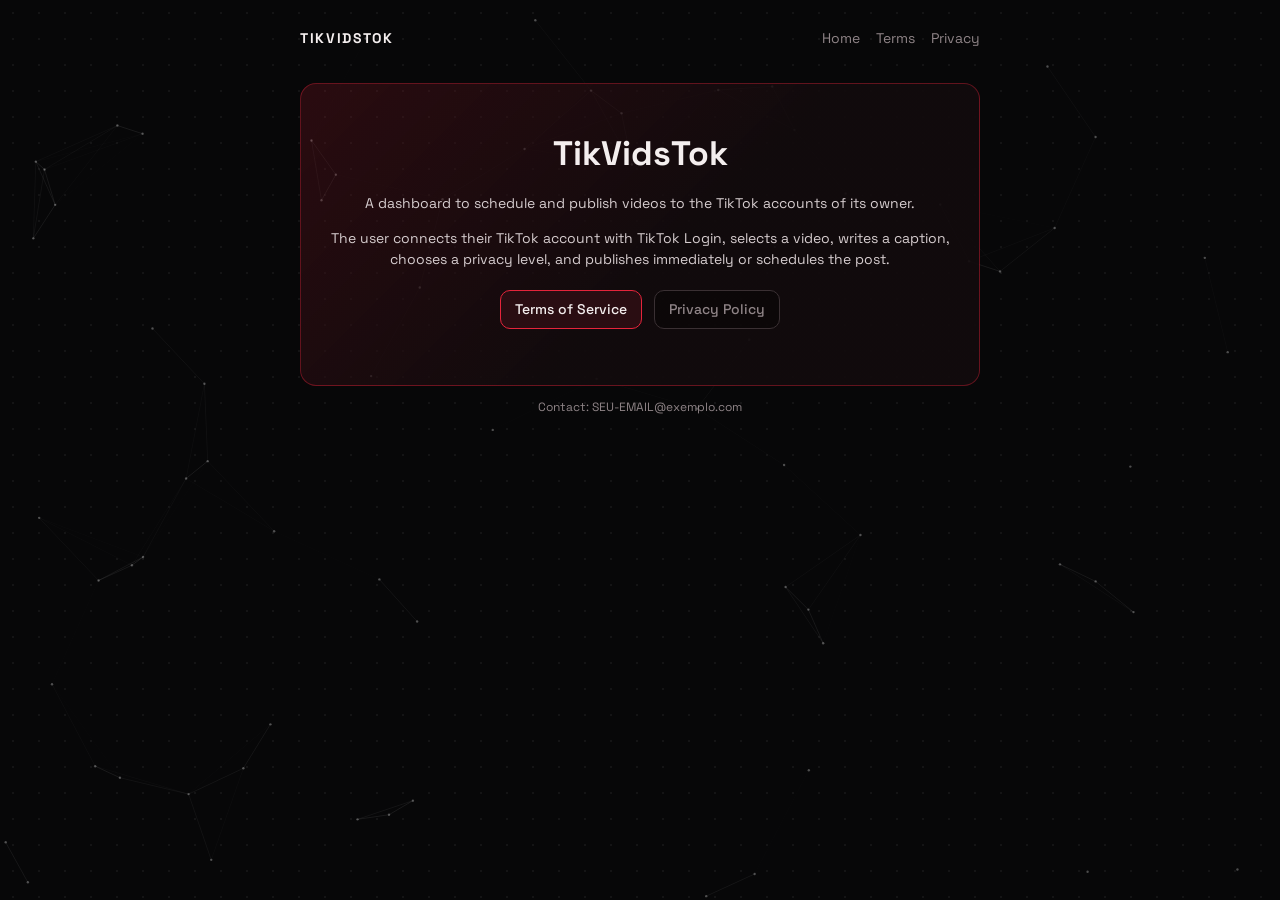
==== index.html @ b0757ad5 "Add files via upload" ====
<!doctype html><html lang="en"><head><meta charset="utf-8"><meta name="viewport" content="width=device-width,initial-scale=1"><title>TikVidsTok</title>
<link href="https://fonts.googleapis.com/css2?family=Space+Grotesk:wght@400;500;700&display=swap" rel="stylesheet"><link rel="stylesheet" href="theme.css">
<style>.wrap{max-width:720px;margin:0 auto;padding:28px 20px 60px}.top{display:flex;justify-content:space-between;align-items:center;flex-wrap:wrap;gap:10px;margin-bottom:34px}.top b{letter-spacing:.12em}.top nav a{color:var(--mu);text-decoration:none;margin-left:16px;transition:color .2s}.top nav a:hover{color:#fff}
h1{font-size:34px;margin:0 0 6px}p,li{color:#d6cdcf}.card{padding:26px}.hero{text-align:center;padding:44px 26px}.hero .btn{margin:6px}</style></head><body>
<div class="wrap z"><div class="top"><b>TIKVIDSTOK</b><nav><a href="index.html">Home</a><a href="termos.html">Terms</a><a href="privacidade.html">Privacy</a></nav></div>
<div class="card hero"><h1>TikVidsTok</h1><p>A dashboard to schedule and publish videos to the TikTok accounts of its owner.</p><p>The user connects their TikTok account with TikTok Login, selects a video, writes a caption, chooses a privacy level, and publishes immediately or schedules the post.</p><a class="btn" href="termos.html">Terms of Service</a><a class="btn ghost" href="privacidade.html">Privacy Policy</a></div><p class="mu" style="text-align:center">Contact: SEU-EMAIL@exemplo.com</p></div><script src="fx.js"></script></body></html>
---- theme.css ----
:root{--bg:#070708;--tx:#f4eeee;--mu:#8f8487;--ac:#e5243b;--ok:#3ecf8e;--bd:rgba(229,36,59,.38)}
*{box-sizing:border-box}html,body{margin:0}
body{background:var(--bg) radial-gradient(rgba(255,255,255,.05) 1px,transparent 1px) 0 0/26px 26px;color:var(--tx);font:14px/1.5 "Space Grotesk",system-ui,sans-serif;min-height:100vh}
.z{position:relative;z-index:1}#fx{position:fixed;inset:0;z-index:0;pointer-events:none}
.card{background:linear-gradient(135deg,rgba(229,36,59,.16),rgba(18,11,13,.92) 55%);border:1px solid var(--bd);border-radius:16px;padding:18px;margin-bottom:12px;color:inherit;text-decoration:none;display:block;transition:transform .2s,border-color .2s,box-shadow .2s}
.card:hover{border-color:var(--ac);box-shadow:0 10px 30px rgba(229,36,59,.22)}a.card:hover,.card.lift:hover{transform:translateY(-3px)}
button,.btn{position:relative;overflow:hidden;background:#2a0d12;color:var(--tx);border:1px solid var(--ac);border-radius:10px;padding:8px 14px;cursor:pointer;font:inherit;font-weight:500;text-decoration:none;display:inline-block;transition:transform .18s,box-shadow .18s,background .18s}
button::after,.btn::after{content:"";position:absolute;inset:0;background:linear-gradient(100deg,transparent 30%,rgba(255,255,255,.25) 50%,transparent 70%);transform:translateX(-120%);transition:transform .55s}
button:hover,.btn:hover{transform:translateY(-2px);background:#4a1019;box-shadow:0 6px 22px rgba(229,36,59,.5)}
button:hover::after,.btn:hover::after{transform:translateX(120%)}button:active,.btn:active{transform:scale(.96)}
.ghost{border-color:#3a3033;background:rgba(0,0,0,.3);color:var(--mu)}
input,select,textarea{width:100%;background:rgba(8,6,7,.85);color:var(--tx);border:1px solid #2c2124;border-radius:10px;padding:9px;margin:4px 0 10px;font:inherit;transition:border-color .2s,box-shadow .2s}
input:hover,select:hover,textarea:hover{border-color:#5a2a30}
:focus-visible{outline:2px solid #fff;outline-offset:2px}input:focus,select:focus,textarea:focus{border-color:var(--ac);box-shadow:0 0 0 3px rgba(229,36,59,.2)}
label{color:var(--mu);font-size:11px;letter-spacing:.08em;text-transform:uppercase}.mu{color:var(--mu);font-size:12px}
html.cc,html.cc *{cursor:none!important}
#cur,#ring{position:fixed;left:0;top:0;pointer-events:none;z-index:9999;border-radius:50%;will-change:transform}
#cur{width:8px;height:8px;margin:-4px 0 0 -4px;background:#fff;box-shadow:0 0 10px #fff}
#ring{width:30px;height:30px;margin:-15px 0 0 -15px;border:1px solid rgba(255,255,255,.5);transition:width .2s,height .2s,margin .2s,border-color .2s}
#ring.hot{width:46px;height:46px;margin:-23px 0 0 -23px;border-color:var(--ac)}
@media(prefers-reduced-motion:reduce){*{transition:none!important}}
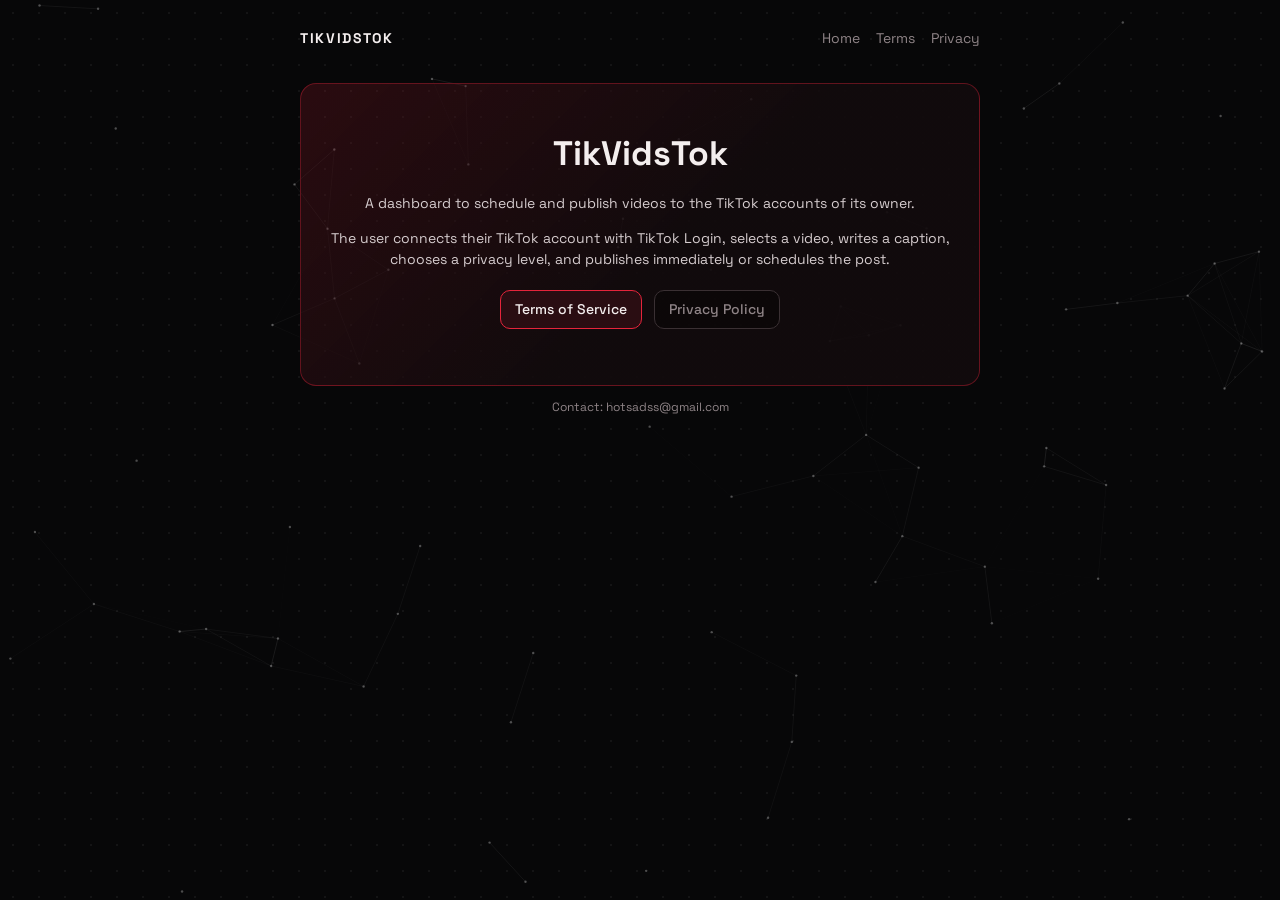
==== commit 8a28d63e: "Update index.html" ====
--- a/index.html
+++ b/index.html
@@ -3,4 +3,4 @@
 <style>.wrap{max-width:720px;margin:0 auto;padding:28px 20px 60px}.top{display:flex;justify-content:space-between;align-items:center;flex-wrap:wrap;gap:10px;margin-bottom:34px}.top b{letter-spacing:.12em}.top nav a{color:var(--mu);text-decoration:none;margin-left:16px;transition:color .2s}.top nav a:hover{color:#fff}
 h1{font-size:34px;margin:0 0 6px}p,li{color:#d6cdcf}.card{padding:26px}.hero{text-align:center;padding:44px 26px}.hero .btn{margin:6px}</style></head><body>
 <div class="wrap z"><div class="top"><b>TIKVIDSTOK</b><nav><a href="index.html">Home</a><a href="termos.html">Terms</a><a href="privacidade.html">Privacy</a></nav></div>
-<div class="card hero"><h1>TikVidsTok</h1><p>A dashboard to schedule and publish videos to the TikTok accounts of its owner.</p><p>The user connects their TikTok account with TikTok Login, selects a video, writes a caption, chooses a privacy level, and publishes immediately or schedules the post.</p><a class="btn" href="termos.html">Terms of Service</a><a class="btn ghost" href="privacidade.html">Privacy Policy</a></div><p class="mu" style="text-align:center">Contact: SEU-EMAIL@exemplo.com</p></div><script src="fx.js"></script></body></html>+<div class="card hero"><h1>TikVidsTok</h1><p>A dashboard to schedule and publish videos to the TikTok accounts of its owner.</p><p>The user connects their TikTok account with TikTok Login, selects a video, writes a caption, chooses a privacy level, and publishes immediately or schedules the post.</p><a class="btn" href="termos.html">Terms of Service</a><a class="btn ghost" href="privacidade.html">Privacy Policy</a></div><p class="mu" style="text-align:center">Contact: hotsadss@gmail.com</p></div><script src="fx.js"></script></body></html>
